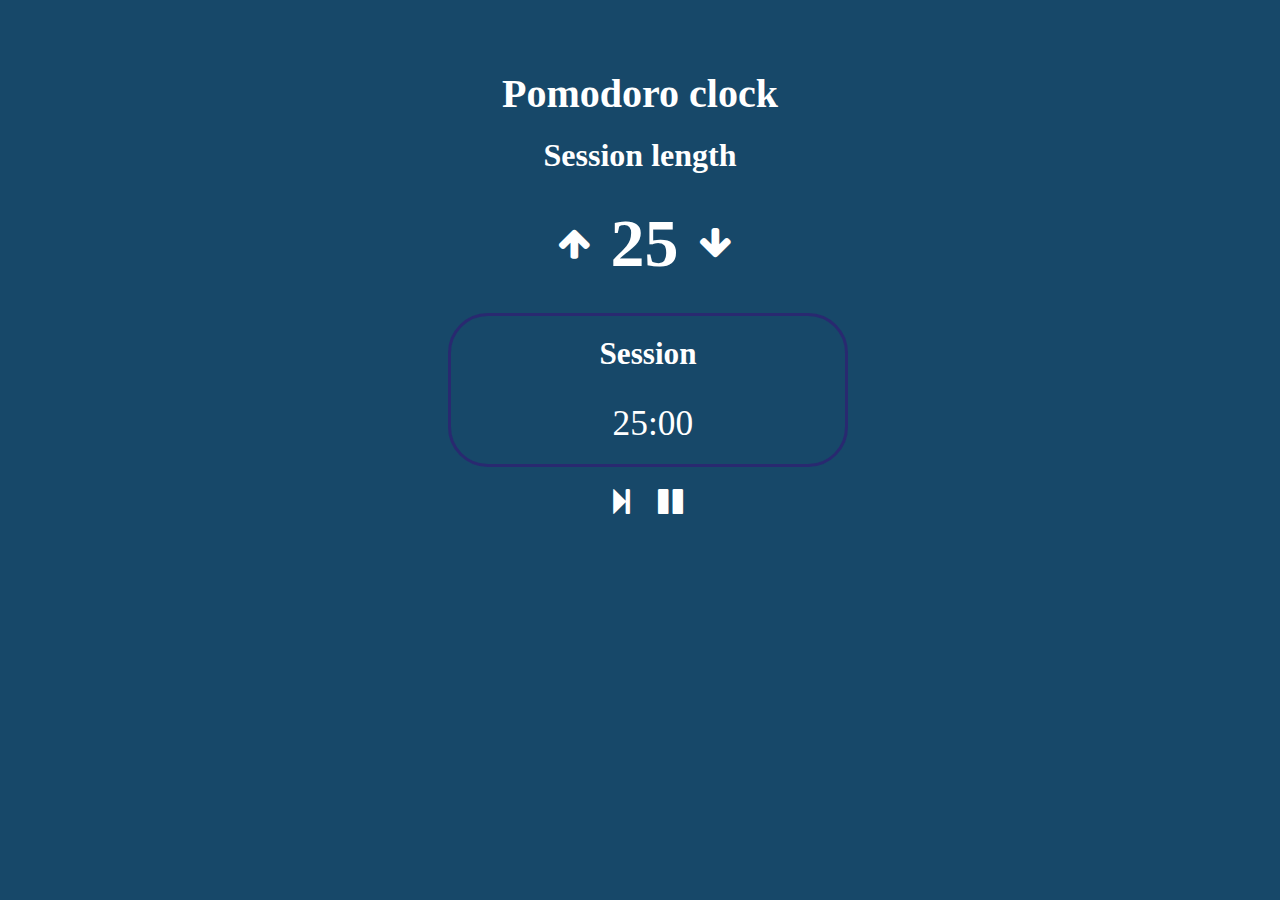
==== Week2/project/index.html @ ce17e72c "finished project" ====
<!DOCTYPE html>
<html lang="en">

<head>
    <meta charset="UTF-8">
    <meta name="viewport" content="width=device-width, initial-scale=1.0">
    <link rel="stylesheet" href="https://stackpath.bootstrapcdn.com/font-awesome/4.7.0/css/font-awesome.min.css">
    <title>Pomodoro Clock</title>
    <style>
        * {
            margin: 0;
            padding: 0;
            box-sizing: border-box;
            text-align: center;
            color: white;
            background-color: rgb(23, 72, 105);
        }
        
        .container {
            margin-top: 70px;
        }
        
        h1 {
            font-size: 2.5em;
        }
        
        h3 {
            margin-top: 20px;
            font-size: 2em;
        }
        
        .time {
            display: flex;
            margin-left: 42%;
            margin-top: 30px;
            font-size: 1.7em;
        }
        
        .up {
            margin: 20px;
        }
        
        .number-count {
            margin: 0 40px;
        }
        
        #app {
            font-size: 1.3em;
            padding: 20px;
            border: 3px solid rgb(41, 41, 112);
            margin-top: 30px;
            margin-left: 35%;
            width: 400px;
            border-radius: 40px;
        }
        
        .setup-timer {
            display: flex;
            margin-left: 40%;
            margin-top: 30px;
            font-size: 1.7em;
        }
        
        .start,
        .stop {
            margin-top: 20px;
            margin-left: 44%;
            margin-right: 20px;
            font-size: 1.4em;
        }
        
        button {
            outline: none;
            font-size: 1.3em;
            border: none;
        }
        
        i {
            cursor: pointer;
            margin-left: 15px;
            font-size: 1.6em;
        }
    </style>
</head>

<body>
    <div class="container">
        <h1>Pomodoro clock</h1>
        <h3>Session length</h3>
        <div class="time">
            <button onclick="addOne()"><i class="fa fa-arrow-up up"></i></button>
            <h1><span class="timer-down">25</span></h1>
            <button onclick="removeOne()"><i class="fa fa-arrow-down up"></i></button>
        </div>
    </div>
    <div id="app">
        <h2>Session</h2>
        <div class="setup-timer">
            <span class="minutes">25</span>: <span class="seconds">00</span>
        </div>
    </div>
    <button onclick="start()"><i class="fa fa-step-forward start"></i></button>
    <button onclick="stop()"><i class="fa fa-pause stop"></i></button>

    <script src="index.js"></script>
</body>

</html>
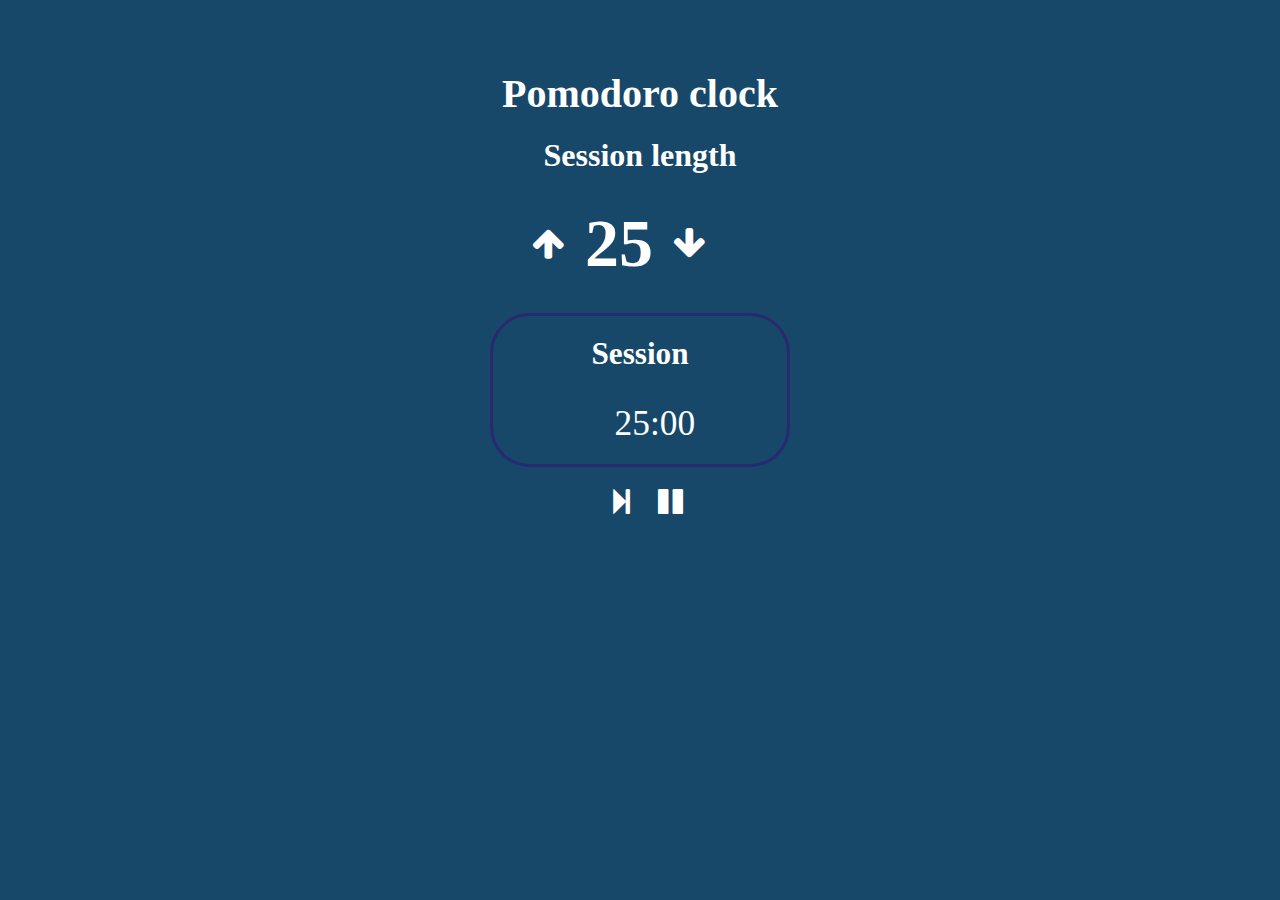
==== commit 6cb961e8: "made changes in the project files" ====
--- a/Week2/project/index.html
+++ b/Week2/project/index.html
@@ -18,6 +18,9 @@
         
         .container {
             margin-top: 70px;
+            text-align: center;
+            margin-right: auto;
+            margin-left: auto;
         }
         
         h1 {
@@ -31,7 +34,8 @@
         
         .time {
             display: flex;
-            margin-left: 42%;
+            margin-left: 40%;
+            margin-right: auto;
             margin-top: 30px;
             font-size: 1.7em;
         }
@@ -49,8 +53,9 @@
             padding: 20px;
             border: 3px solid rgb(41, 41, 112);
             margin-top: 30px;
-            margin-left: 35%;
-            width: 400px;
+            margin-left: auto;
+            margin-right: auto;
+            width: 300px;
             border-radius: 40px;
         }
         
@@ -80,6 +85,12 @@
             margin-left: 15px;
             font-size: 1.6em;
         }
+        
+        @media(max-width: 700px) {
+            .time {
+                margin-left: 35%;
+            }
+        }
     </style>
 </head>
 
